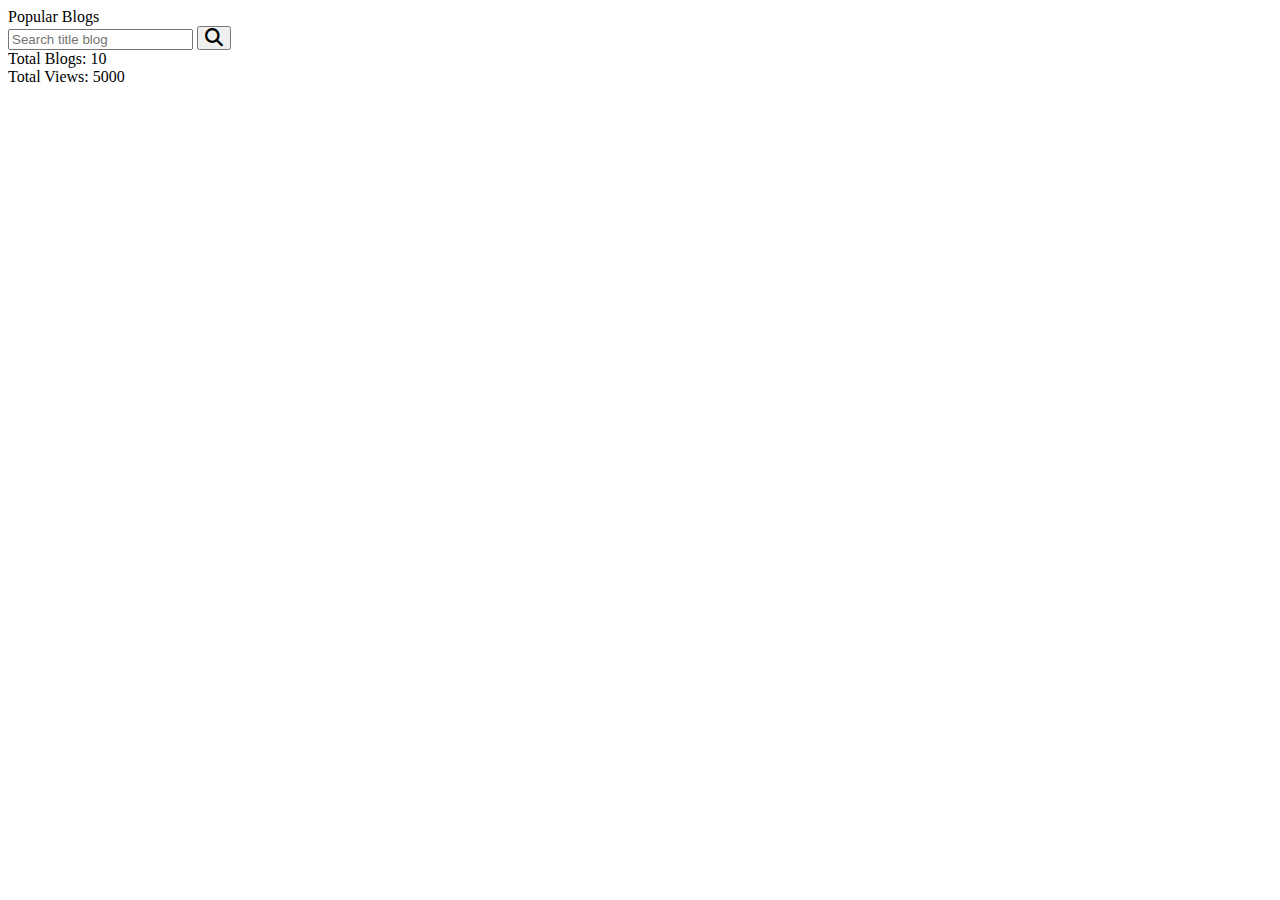
==== index.html @ 7094e96b "create statitics" ====
<!DOCTYPE html>
<html lang="en">

<head>
  <meta charset="UTF-8">
  <meta name="viewport" content="width=device-width, initial-scale=1.0">
  <title>Blog</title>
  <link rel="stylesheet" href="style.css">

  <link rel="stylesheet" href="https://cdnjs.cloudflare.com/ajax/libs/font-awesome/6.1.0/css/all.min.css">



</head>

<body>

  <section class="popular-blogs">
    <div class="heading">Popular Blogs </div>



    <div class="content">
      <div class="card-pop">
        <!-- ส่วนนี้จะถูกใช้ในการแสดงข้อมูลบล็อกยอดนิยม -->
      </div>
    </div>
  </section>


  <section class="search-box">
    <div class="search">
      <form action="#">
        <input type="text" id="input-box" placeholder="Search title blog">

        <button id="search-btn">
          <i class="fa fa-search" style="font-size: 18px;">
          </i>
        </button>

      </form>
    </div>

    <div class="content">
      <div id="results" class="card-search">
      </div>
    </div>
  </section>

  <section class="statistics" id="statistics">
    <div class="statitic-box">
      <div class="total-blogs"></div>
      <div class="total-views"></div>
    </div>
  </section>




  <script src="script.js"></script>
</body>

</html>
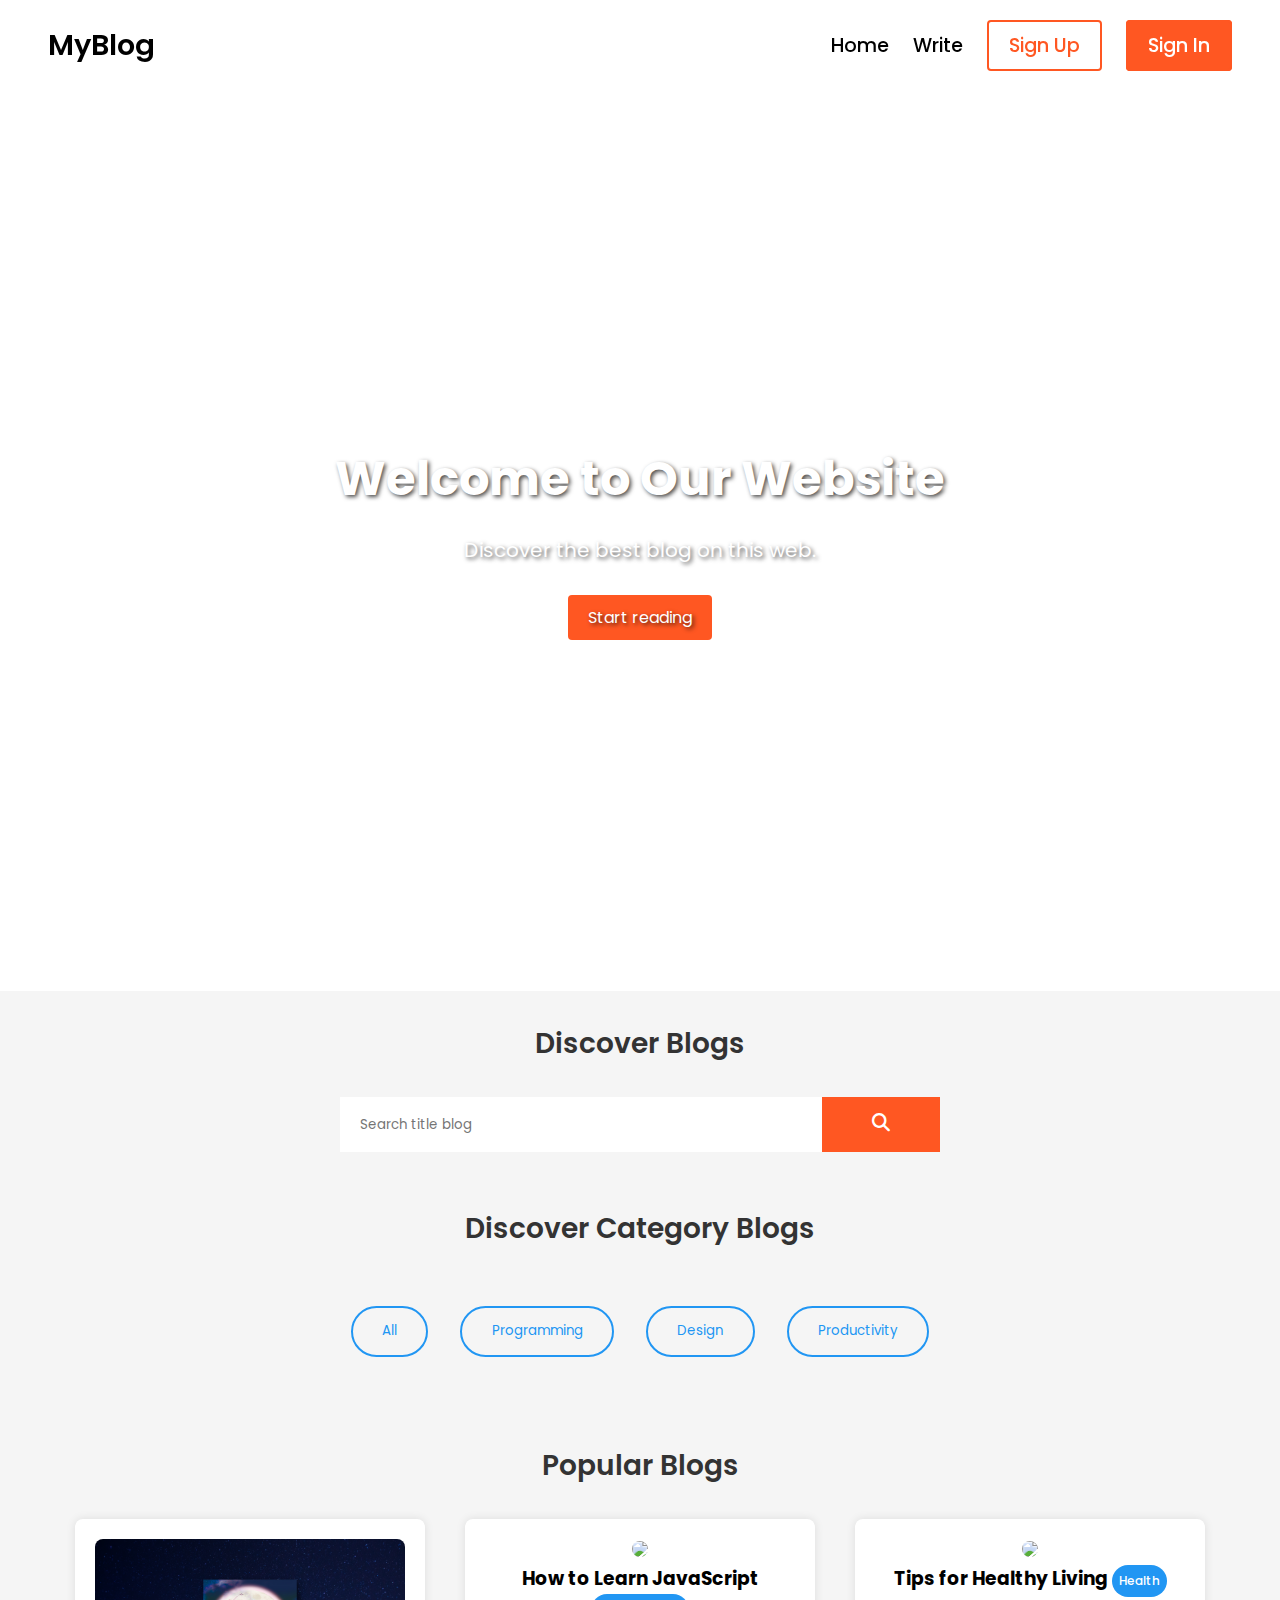
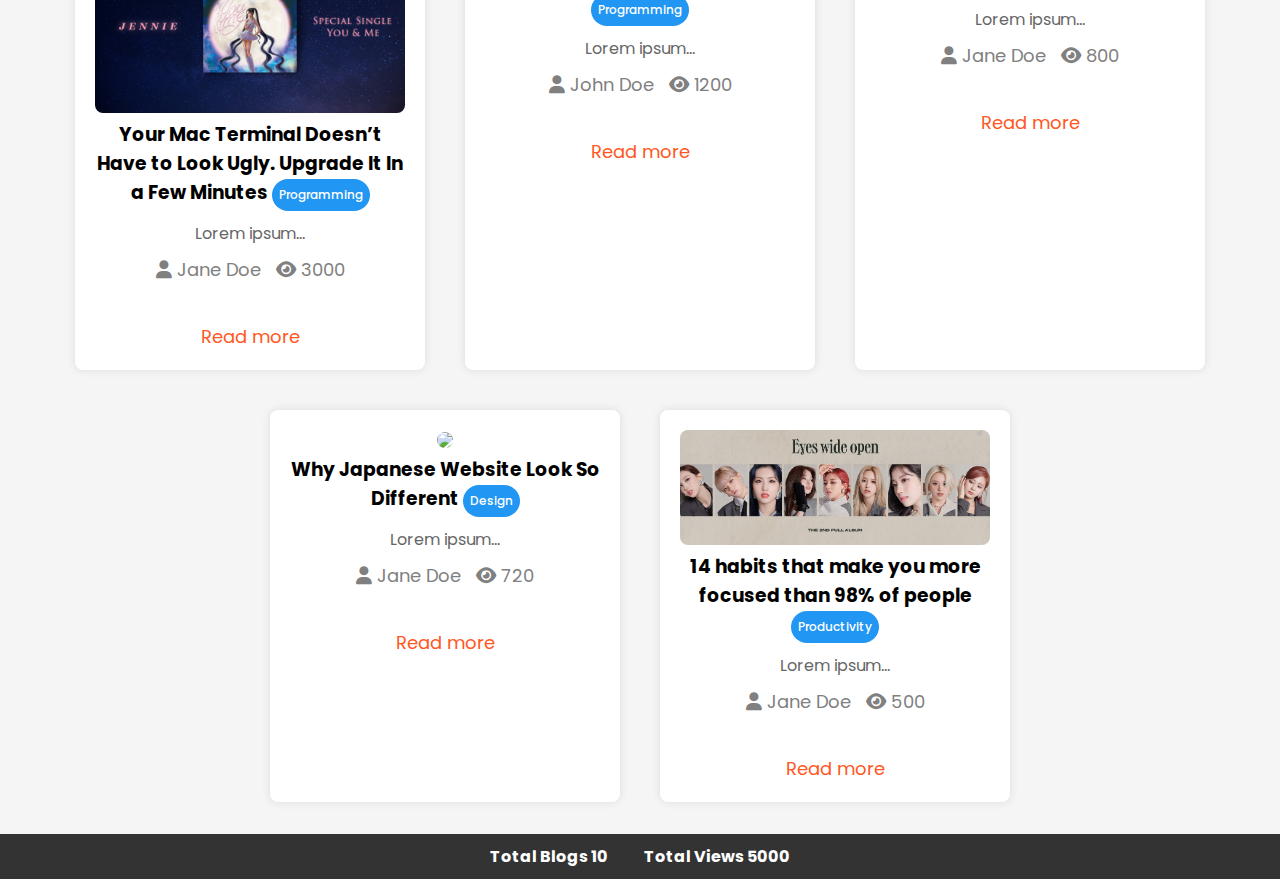
==== commit b2636d2b: "responsive , edit blog" ====
--- a/index.html
+++ b/index.html
@@ -14,38 +14,80 @@
 </head>
 
 <body>
+  <header>
+    <nav>
+      <div class="logo"><a href="#">MyBlog</a></div>
+      <ul class="menu" id="menu">
+        <li><a href="index.html">Home</a></li>
+        <li><a href="write.html">Write</a></li>
+        <li id="btn-outline"><a href="#" target="_blank" rel="noopener noreferrer">Sign Up</a></li>
+        <li id="btn-signin"><a href="#" target="_blank" rel="noopener noreferrer">Sign In</a></li>
+      </ul>
+
+      <div class="hamburger-menu" onclick="toggleHam(this)">
+        <div class="bar1"></div>
+        <div class="bar2"></div>
+        <div class="bar3"></div>
+      </div>
+
+    </nav>
+  </header>
+
+  <section class="hero">
+    <div class="hero-content">
+        <h1>Welcome to Our Website</h1>
+        <p>Discover the best blog on this web.</p>
+        <a href="#learn-more" class="btn">Start reading</a>
+    </div>
+</section>
+
+<section class="search-box">
+<div class="heading">Discover Blogs </div>
+  <div class="search">  
+    
+    <form action="#">
+      <input type="text" id="input-box" placeholder="Search title blog">
+
+      <button id="search-btn">
+        <i class="fa fa-search" style="font-size: 18px;">
+        </i>
+      </button>
+
+    </form>
+  </div>
+
+  <div class="content-result">
+    <div id="results" class="card-search">
+    </div>
+  </div>
+</section>
+
+<section class="filter-category">
+
+  <div class="heading">Discover Category Blogs </div>
+
+  <div id="buttons">
+    <button class="button-value" onclick="fillterProduct('All')">All</button>
+    <button class="button-value" onclick="fillterProduct('Programming')">Programming</button>
+    <button class="button-value" onclick="fillterProduct('Design')">Design</button>
+    <button class="button-value" onclick="fillterProduct('Productivity')">Productivity</button>
+  </div>
+  <div class="blog-container">
+    
+  </div>
+
+</section>
 
   <section class="popular-blogs">
     <div class="heading">Popular Blogs </div>
+      <div class="card-pop">
+        <!-- ส่วนนี้จะถูกใช้ในการแสดงข้อมูลบล็อกยอดนิยม -->
+      </div>
+
+  </section>
 
 
 
-    <div class="content">
-      <div class="card-pop">
-        <!-- ส่วนนี้จะถูกใช้ในการแสดงข้อมูลบล็อกยอดนิยม -->
-      </div>
-    </div>
-  </section>
-
-
-  <section class="search-box">
-    <div class="search">
-      <form action="#">
-        <input type="text" id="input-box" placeholder="Search title blog">
-
-        <button id="search-btn">
-          <i class="fa fa-search" style="font-size: 18px;">
-          </i>
-        </button>
-
-      </form>
-    </div>
-
-    <div class="content">
-      <div id="results" class="card-search">
-      </div>
-    </div>
-  </section>
 
   <section class="statistics" id="statistics">
     <div class="statitic-box">
@@ -54,6 +96,7 @@
     </div>
   </section>
 
+ 
 
 
 
--- a/style.css
+++ b/style.css
@@ -0,0 +1,411 @@
+@import url('https://fonts.googleapis.com/css2?family=Poppins:ital,wght@0,100;0,200;0,300;0,400;0,500;0,600;0,700;0,800;0,900;1,100;1,200;1,300;1,400;1,500;1,600;1,700;1,800;1,900&display=swap');
+
+
+*{
+  margin: 0;
+  padding: 0;
+  text-decoration: none;
+  box-sizing: border-box;
+  font-family: 'Poppins', sans-serif;
+}
+
+
+
+header {
+  position: sticky;
+  top: 0;
+  z-index: 1;
+}
+
+nav {
+  position: relative;
+  display: flex;
+  justify-content: space-between;
+  align-items: center;
+  padding: 1.5rem 3rem;
+  background-color: rgba(255, 255, 255, 0.9);
+}
+
+.logo {
+  font-size: 1.8rem;
+  font-weight: 600;
+  text-decoration: none;
+}
+
+.logo a {
+  color: #000;
+}
+
+ul {
+  display: flex;
+  gap: 1.5rem;
+  list-style: none;
+}
+
+li {
+ font-size: 1.2rem;
+ font-weight: 500;
+}
+li a{
+ color: #000;
+}
+
+li#btn-outline a {
+  color: #ff5722; /* สีของตัวอักษร */
+  border: 2px solid #ff5722; /* สีขอบ */
+  padding: 10px 20px;
+  border-radius: 4px;
+  text-decoration: none;
+  transition: background-color 0.3s, color 0.3s;
+
+  /* เมื่อเมาส์วางอยู่บนปุ่ม */
+  &:hover {
+    background-color: #ff5722;
+    color: #fff; /* สีข้อความเมื่อ hover */
+    border: 2px solid transparent; /* ลบขอบเมื่อ hover */
+  }
+}
+
+li#btn-signin a {
+  color: #fff; /* สีของตัวอักษรเป็นสีดำ */
+  border: 2px solid #ff5722; /* สีขอบเป็นสีดำ */
+  background-color: #ff5722;
+  padding: 10px 20px;
+  border-radius: 4px;
+  text-decoration: none;
+  transition: background-color 0.3s, color 0.3s;
+
+  /* เมื่อเมาส์วางอยู่บนปุ่ม */
+  &:hover {
+    background-color: #e64a19;
+  }
+}
+
+/* hamburger menu css */
+.hamburger-menu {
+
+  display: inline-block;
+  cursor: pointer;
+  position: absolute;
+  right: 2rem;
+}
+
+.bar1, .bar2, .bar3 {
+  width: 35px;
+  height: 5px;
+  background-color:#000;
+  margin: 6px 0;
+  transition: 0.4s;
+}
+
+/* Rotate first bar */
+.change .bar1 {
+  transform: translate(0, 11px) rotate(-45deg);
+}
+
+/* Fade out the second bar */
+.change .bar2 {opacity: 0;}
+
+/* Rotate last bar */
+.change .bar3 {
+  transform: translate(0, -11px) rotate(45deg);
+}
+
+.menu-active {
+  display: block;
+}
+
+.heading {
+  font-size: 60px;
+  font-weight: 600;
+  padding: 2rem;
+  text-align: center;
+  font-size: 28px;
+  color: #333;
+}
+
+.hero {
+  background-image: url('img/hero\ \(2\).jpg');
+  background-size: cover;
+  background-position: center;
+  height: 100vh;
+  display: flex;
+  align-items: center;
+  justify-content: center;
+  text-align: center;
+  color: #fff;
+}
+
+/* Style for the hero content */
+.hero-content {
+  text-shadow: 2px 2px 4px rgba(0, 0, 0, 0.7);
+}
+
+h1 {
+  font-size: 3rem;
+  margin-bottom: 20px;
+}
+
+p {
+  font-size: 1.25rem;
+  margin-bottom: 30px;
+}
+
+.btn {
+  display: inline-block;
+  padding: 10px 20px;
+  background-color: #ff5722;
+  color: #fff;
+  text-decoration: none;
+  border-radius: 4px;
+  transition: background-color 0.3s;
+}
+
+.btn:hover {
+  background-color: #e64a19;
+}
+
+
+.popular-blogs {
+  background-color: #f5f5f5;
+  padding: 2rem 0;
+}
+
+.card-pop {
+  display: flex;
+  flex-wrap: wrap;
+  gap: 40px;
+  justify-content: center;
+}
+
+.card-pop  img , .popCard img, .card img{
+  width: 100%;
+  border-radius: 8px;
+}
+
+.card, .popCard {
+  box-shadow: 0 4px 8px 0 rgba(0, 0, 0, 0.2);
+  background-color: #fff;
+  box-shadow: 0px 0px 10px rgba(0, 0, 0, 0.1);
+  padding: 20px;
+  border-radius: 8px;
+  max-width: 350px;
+  width: 100%;
+  text-align: center;
+}
+
+.title {
+  font-size: 24px;
+  color: #333;
+  margin: 10px 0;
+}
+
+.author {
+  color: grey;
+  font-size: 18px;
+}
+
+.content {
+  font-size: 16px;
+  color: #666;
+  margin: 10px 0;
+}
+
+.read-more-link, .popCard button {
+  display: inline-block;
+  font-size: 18px;
+  color: #ff5722;
+  text-decoration: none;
+  margin-top: 10px;
+}
+
+.read-more-link:hover {
+  text-decoration: underline;
+}
+
+.search-box {
+  background: #f5f5f5;
+}
+
+.search {
+  width: 100%;
+  background: #f5f5f5;
+  margin-bottom: 1.5rem;
+  display: flex;
+  align-items: center;
+  justify-content: center;
+}
+
+form {
+  background: wheat;
+  display: flex;
+  width: 600px;
+  height: 55px;
+
+}
+
+form input {
+  flex: 1;
+  border: none;
+  outline: none;
+  padding-left: 20px;
+}
+
+form button {
+  background: #ff5722;
+  cursor:pointer;
+  padding: 10px 50px;
+  border: none;
+  outline: none;
+  color: black;
+  cursor:pointer;
+}
+
+form button i {
+  color: #fff;
+  
+}
+
+form button:hover {
+  background: rgb(201, 47, 20);
+}
+
+.card-search {
+  display: flex;
+  flex-wrap: wrap;
+  gap: 40px;
+  justify-content: center;
+ 
+}
+
+
+.tag-cloud {
+  display: inline-block;
+  color: white;
+  padding: 7px;
+  font-weight: 500;
+  border-radius: 25px;
+  background-color: #2196F3;
+  font-size: 12px;
+}
+.filter-category {
+  background: #f5f5f5;
+}
+
+#buttons {
+  display: flex;
+  justify-content: center;
+  gap: 2rem;
+}
+
+.blog-container {
+  display: flex;
+  flex-wrap: wrap;
+  gap: 40px;
+  justify-content: center;
+
+}
+
+.button-value {
+  background-color: transparent;
+  border: 2px solid #2196F3;
+  padding: 1em 2.2em;
+  border-radius: 3em;
+  color: #2196F3;
+  cursor: pointer;
+  margin: 1.5rem 0;
+} 
+
+.active {
+
+  background-color: #2196F3;
+  color: #fff;
+}
+
+
+.hide {
+  display: none;
+}
+
+.statistics {
+  background-color: #333;
+  color: #fff;
+  padding: 10px;
+  text-align: center;
+}
+
+.statitic-box {
+  display: flex;
+  justify-content: space-between;
+  max-width: 300px;
+  margin: 0 auto;
+}
+
+.total-blogs, .total-views {
+  font-size: 16px;
+  font-weight: bold;
+}
+
+@media (min-width: 648px) { 
+  .hamburger-menu {
+      display: none;
+  }
+}
+
+@media (max-width: 648px) {
+
+  .menu {
+    display: none;
+  }
+    
+    nav {
+       width: 100%;
+        flex-direction: column;
+        align-items: flex-start;
+    }
+
+    .menu {
+
+        width: 100%;
+    }
+
+    .menu li {
+        padding: 1rem 0.5rem;
+        transition: 0.3s;
+    }
+
+    li#btn-signin a, li#btn-outline a  {
+     color: #000;
+     background-color: transparent;
+     border: none;
+     padding: 0;
+    }
+
+    .menu li:hover  {
+       background-color: #e64a19;
+    }
+
+    .menu-active {
+        display: block;
+      }
+
+    
+    }
+
+
+    @media (max-width: 540px) {
+       #buttons {
+        flex-direction: column;
+       align-items: center;
+      }
+
+      .button-value {
+        margin: 0;
+        width: 50%;
+      }
+
+      .card {
+        margin-top: 1.5rem;
+      } 
+        
+    }